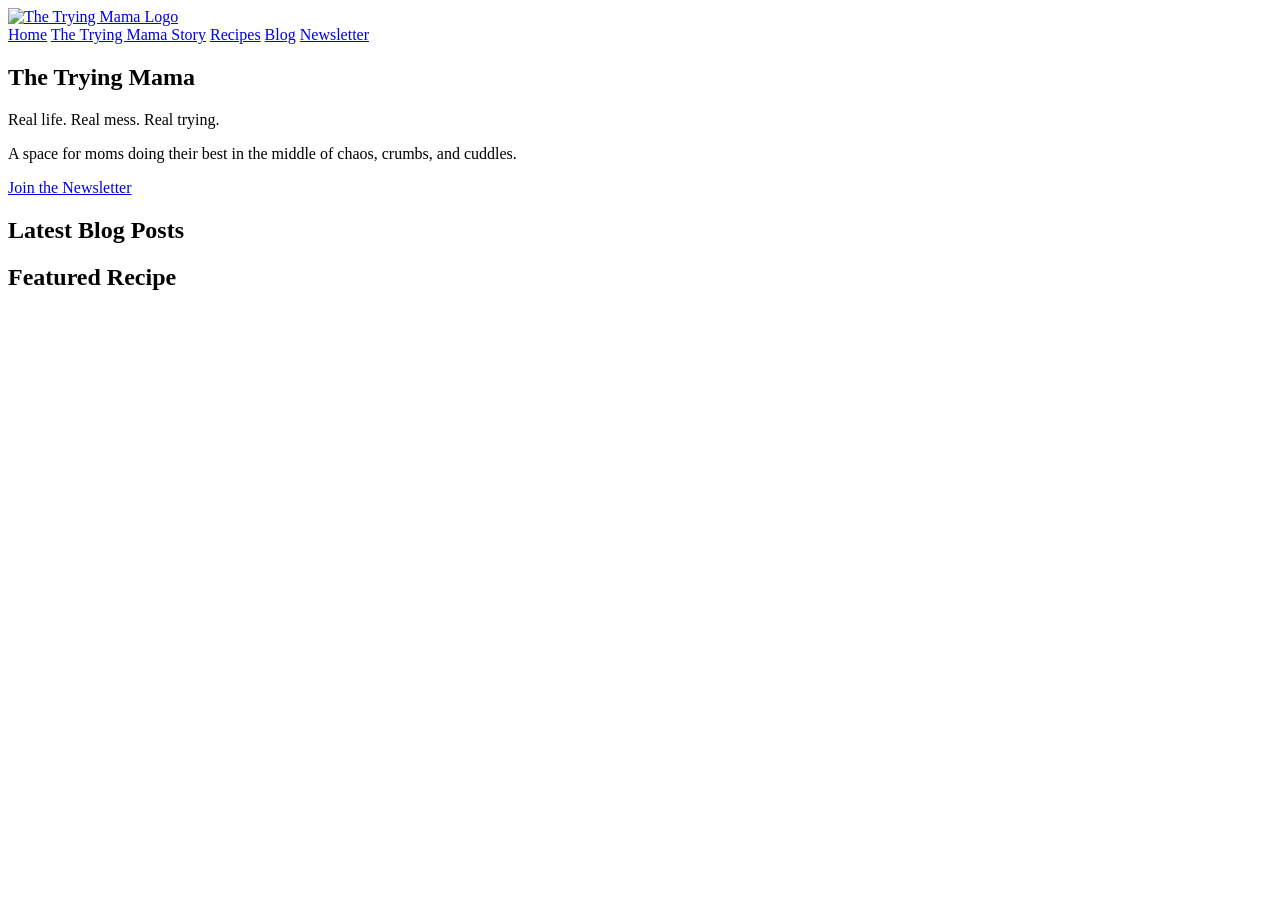
==== index.html @ 9a466454 "Add files via upload" ====
<!DOCTYPE html>
<html lang="en">
<head>
    <meta charset="UTF-8">
    <meta name="viewport" content="width=device-width, initial-scale=1.0">
    <title>The Trying Mama</title>

    <!-- Modern Google Font -->
    <link href="https://fonts.googleapis.com/css2?family=Poppins:wght@300;500;700&display=swap" rel="stylesheet">

    <link rel="stylesheet" href="css/style.css">
</head>

<body>
<header>
    <nav class="navbar">
        <a href="index.html" class="brand">
            <img src="img/TheTryingMamaLogo.jpg" alt="The Trying Mama Logo" class="logo">
        </a>

        <div class="nav-links">
            <a href="index.html">Home</a>
            <a href="story.html">The Trying Mama Story</a>
            <a href="recipes.html">Recipes</a>
            <a href="blog.html">Blog</a>
            <a href="newsletter.html">Newsletter</a>
        </div>
    </nav>
</header>

<main class="container">
    <section class="hero card">
        <h1>The Trying Mama</h1>
        <p class="tagline">Real life. Real mess. Real trying.</p>
        <p>A space for moms doing their best in the middle of chaos, crumbs, and cuddles.</p>
        <a href="newsletter.html" class="btn">Join the Newsletter</a>
    </section>

    <section class="card">
        <h2>Latest Blog Posts</h2>
        <div id="blog-preview"></div>
    </section>

    <section class="card">
        <h2>Featured Recipe</h2>
        <div id="featured-recipe"></div>
    </section>
</main>

<script src="js/main.js"></script>
</body>
</html>
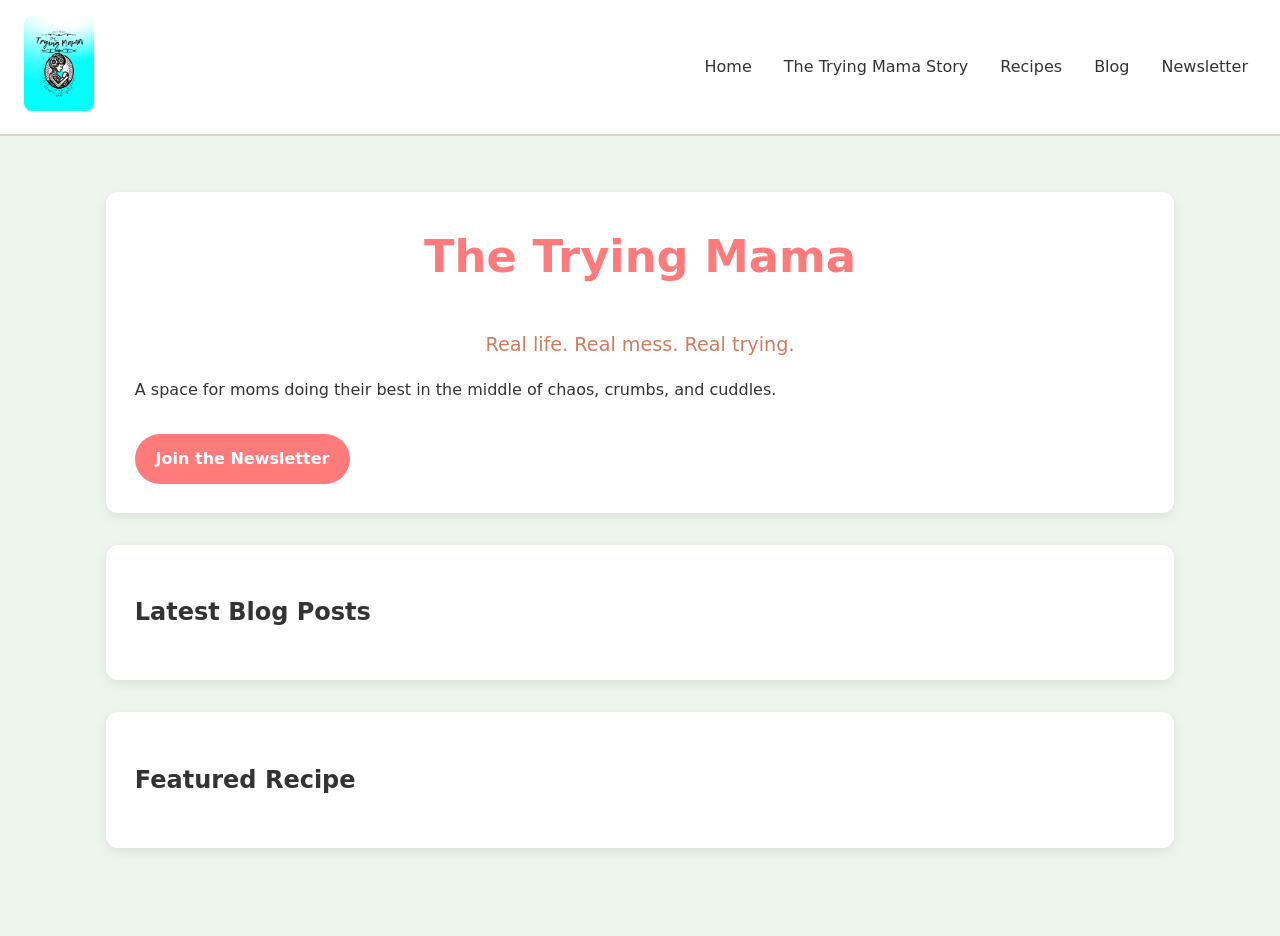
==== commit 886349ee: "Update index.html" ====
--- a/index.html
+++ b/index.html
@@ -8,14 +8,14 @@
     <!-- Modern Google Font -->
     <link href="https://fonts.googleapis.com/css2?family=Poppins:wght@300;500;700&display=swap" rel="stylesheet">
 
-    <link rel="stylesheet" href="css/style.css">
+    <link rel="stylesheet" href="style.css">
 </head>
 
 <body>
 <header>
     <nav class="navbar">
         <a href="index.html" class="brand">
-            <img src="img/TheTryingMamaLogo.jpg" alt="The Trying Mama Logo" class="logo">
+           <img src="img/TheTryingMamaLogo.JPG" alt="The Trying Mama Logo" class="logo">
         </a>
 
         <div class="nav-links">
--- a/style.css
+++ b/style.css
@@ -0,0 +1,158 @@
+:root {
+    --primary: #ff7b7b;
+    --accent: #ffd66b;
+    --dark: #333;
+    --light: #fff;
+    --bg: #eef5ec; /* warmer, cozy beige */
+}
+
+/* GLOBAL */
+* {
+    box-sizing: border-box;
+}
+
+body {
+    margin: 0;
+    font-family: 'Poppins', system-ui, sans-serif;
+    background: var(--bg);
+    color: var(--dark);
+    line-height: 1.6;
+}
+
+/* HEADER + NAV */
+header {
+    background: var(--light);
+    padding: 1rem 1.5rem;
+    border-bottom: 2px solid #e2d5cd;
+}
+
+.navbar {
+    display: flex;
+    align-items: center;
+    justify-content: space-between;
+    flex-wrap: wrap;
+}
+
+/* Logo */
+.brand .logo {
+    width: 70px; /* smaller, cleaner */
+    height: auto;
+    border-radius: 8px;
+}
+
+/* Nav Links */
+.nav-links {
+    display: flex;
+    gap: 1rem;
+}
+
+.nav-links a {
+    text-decoration: none;
+    color: var(--dark);
+    font-weight: 500;
+    padding: 0.3rem 0.5rem;
+    transition: color 0.2s ease;
+}
+
+.nav-links a:hover {
+    color: var(--primary);
+}
+
+/* LAYOUT */
+.container {
+    max-width: 1100px;
+    margin: 40px auto;
+    padding: 1rem;
+}
+
+/* HERO */
+.hero h1 {
+    margin-top: 0;
+    font-size: 2.8rem;
+    color: var(--primary);
+    text-align: center;
+}
+
+.tagline {
+    font-size: 1.2rem;
+    margin-bottom: 1rem;
+    text-align: center;
+    color: #d17b5f;
+}
+
+/* CARD */
+.card {
+    background: var(--light);
+    padding: 1.8rem;
+    border-radius: 0.75rem;
+    box-shadow: 0 4px 12px rgba(0, 0, 0, 0.08);
+    margin-bottom: 2rem;
+}
+
+/* BUTTON */
+.btn {
+    display: inline-block;
+    padding: 0.75rem 1.3rem;
+    border-radius: 999px;
+    background: var(--primary);
+    color: var(--light);
+    text-decoration: none;
+    font-weight: 600;
+    margin-top: 1rem;
+    transition: background 0.2s ease, transform 0.1s ease;
+}
+
+.btn:hover {
+    background: #ff5f5f;
+    transform: translateY(-2px);
+}
+
+/* RECIPE IMAGE */
+.recipe-image {
+    width: 100%;
+    border-radius: 0.75rem;
+    margin: 1rem 0;
+}
+
+/* FORM */
+.form {
+    display: flex;
+    flex-direction: column;
+    gap: 0.75rem;
+    margin-top: 1rem;
+}
+
+.form input {
+    padding: 0.75rem;
+    border-radius: 0.5rem;
+    border: 1px solid #ccc;
+    font-size: 1rem;
+}
+
+.form-message {
+    margin-top: 0.75rem;
+    font-weight: 500;
+}
+
+/* RESPONSIVE */
+@media (max-width: 600px) {
+    .navbar {
+        flex-direction: column;
+        align-items: center;
+        gap: 0.75rem;
+    }
+
+    .nav-links {
+        flex-direction: column;
+        gap: 0.5rem;
+        text-align: center;
+    }
+
+    .hero h1 {
+        font-size: 2.2rem;
+    }
+
+    .card {
+        padding: 1.2rem;
+    }
+}
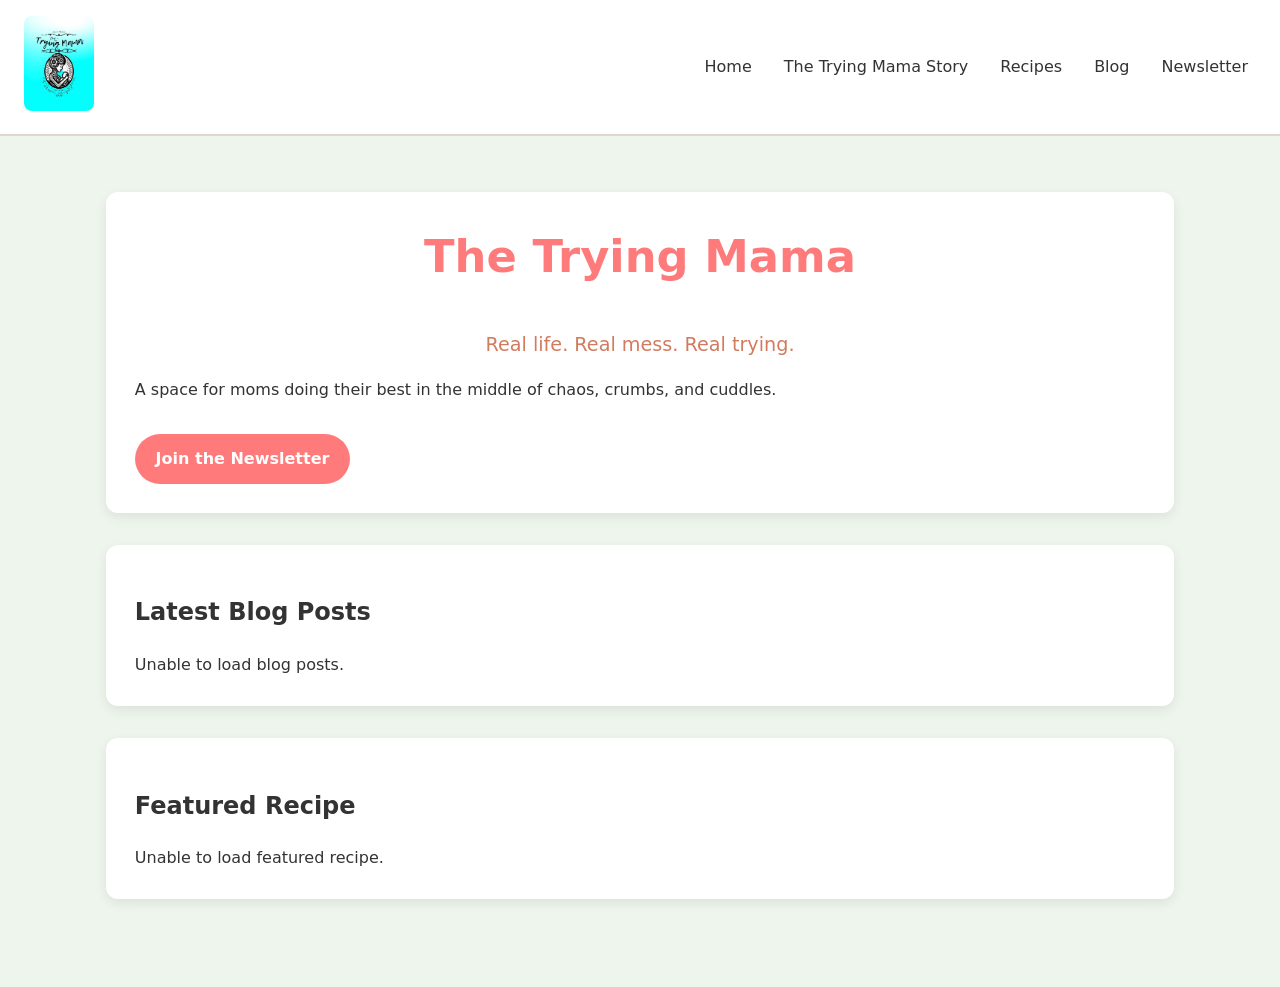
==== commit f5fe489a: "Update index.html" ====
--- a/index.html
+++ b/index.html
@@ -47,6 +47,6 @@
     </section>
 </main>
 
-<script src="js/main.js"></script>
+<script src="main.js"></script>
 </body>
 </html>
